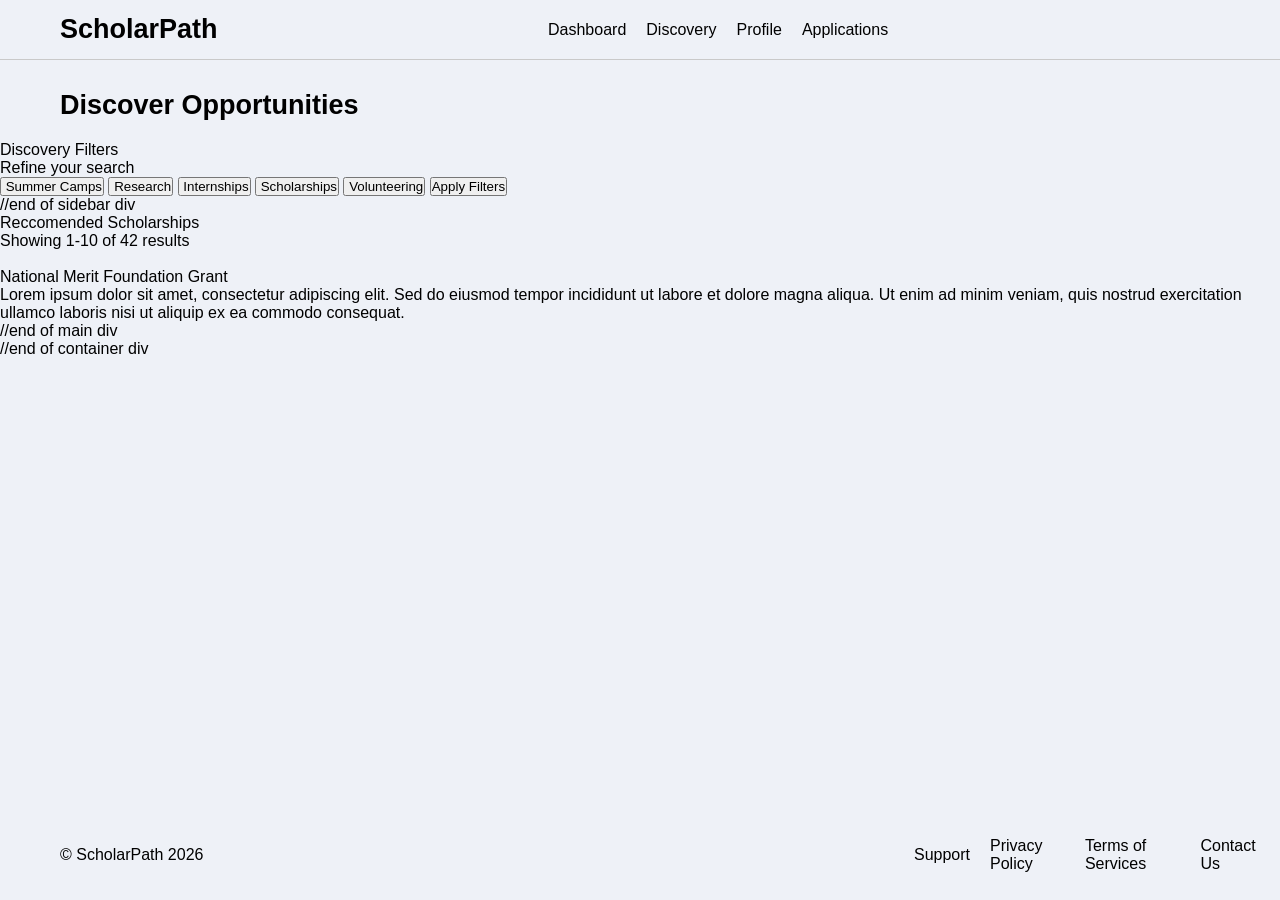
==== discovery.html @ 2eabfe02 "hi" ====
<!DOCTYPE html>
<html lang="en">

<head>
    <meta charset="UTF-8">
    <meta name="viewport" content="width=device-width, initial-scale=1.0">
    <title>Document</title>
    <link rel="stylesheet" href="discovery.css" />

</head>

<body>




    <header>
        <span class="logo">ScholarPath</span>
        <ul>
            <li>Dashboard</li>
            <li>Discovery</li>
            <li>Profile</li>
            <li>Applications</li>
        </ul>
    </header>






    <div class="container">


        <div class="FirstLine">Discover Opportunities</div>




        <div class="sidebar">
            <div class="discoveryFilters">Discovery Filters</div>
            <div class="refineYourSearch">Refine your search</div>
            <button class="summerCamps">
                <img src="">
                Summer Camps
            </button>
            <button class="research">
                <img src="">
                Research
            </button>
            <button class="internships">
                <img src="">
                Internships
            </button>
            <button class="scholarships">
                <img src="">
                Scholarships
            </button>
            <button class="volunteering">
                <img src="">
                Volunteering
            </button>


            <button class="applyFilters">Apply Filters</button>
        </div> //end of sidebar div







        <div class="main">
            <div class="reccomendedScholarships">Reccomended Scholarships</div>
            <div class="showingResults">Showing 1-10 of 42 results</div>
            <div class="result">
                <img src="">
                <div class="scholarshipsTag"></div>
                <div class=resultHeader>National Merit Foundation Grant</div>
                <div class="resultDescription">Lorem ipsum dolor sit amet, consectetur adipiscing elit. Sed do eiusmod
                    tempor incididunt ut labore et dolore magna aliqua. Ut enim ad minim veniam, quis nostrud
                    exercitation ullamco laboris nisi ut aliquip ex ea commodo consequat.</div>

            </div>

        </div> //end of main div






    </div> //end of container div








    <footer>
        <div class="left">&copy; ScholarPath 2026</div>
        <div class="right">
            <ul>
                <li>Support</li>
                <li>Privacy Policy</li>
                <li>Terms of Services</li>
                <li>Contact Us</li>
            </ul>
        </div>
    </footer>











</body>

</html>
---- discovery.css ----
html,
body {
  height: 100%;
  width: 100%;
  background-color: #eef1f7;
}

* {
  margin: 0;
  padding: 0;
  box-sizing: border-box;
  font-family: "Inter", sans-serif;
}

header {
  height: 60px;
  width: 100%;
  border-bottom: 1px solid rgb(201, 201, 201);
  display: flex;
  padding: 0 0 0 60px;
  flex-direction: row;
  justify-content: space-between;
  align-items: center;
}

.logo {
  width: 40%;
  color: var(--blue);
  font-size: 27px;
  font-weight: bold;
}

ul {
  list-style-type: none;
  display: flex;
  flex-direction: row;
  align-items: center;
  height: 100%;
  width: 60%;
}

li {
  margin-right: 20px;
  cursor: pointer;
}

footer {
  background-color: var(--footer);
  height: 90px;
  width: 100%;
  position: absolute;
  bottom: 0;
  display: flex;
  flex-direction: row;
  align-items: center;
  padding: 0 0 0 60px;
}

.left {
  width: 50%;
}

.right {
  width: 50%;
  margin-left: auto;
  display: flex;
  justify-content: end;
}

.FirstLine{
  font-size:27px;
  font-weight:bold;
  margin-left: 60px;
  margin-bottom:20px;
  margin-top: 30px;
}
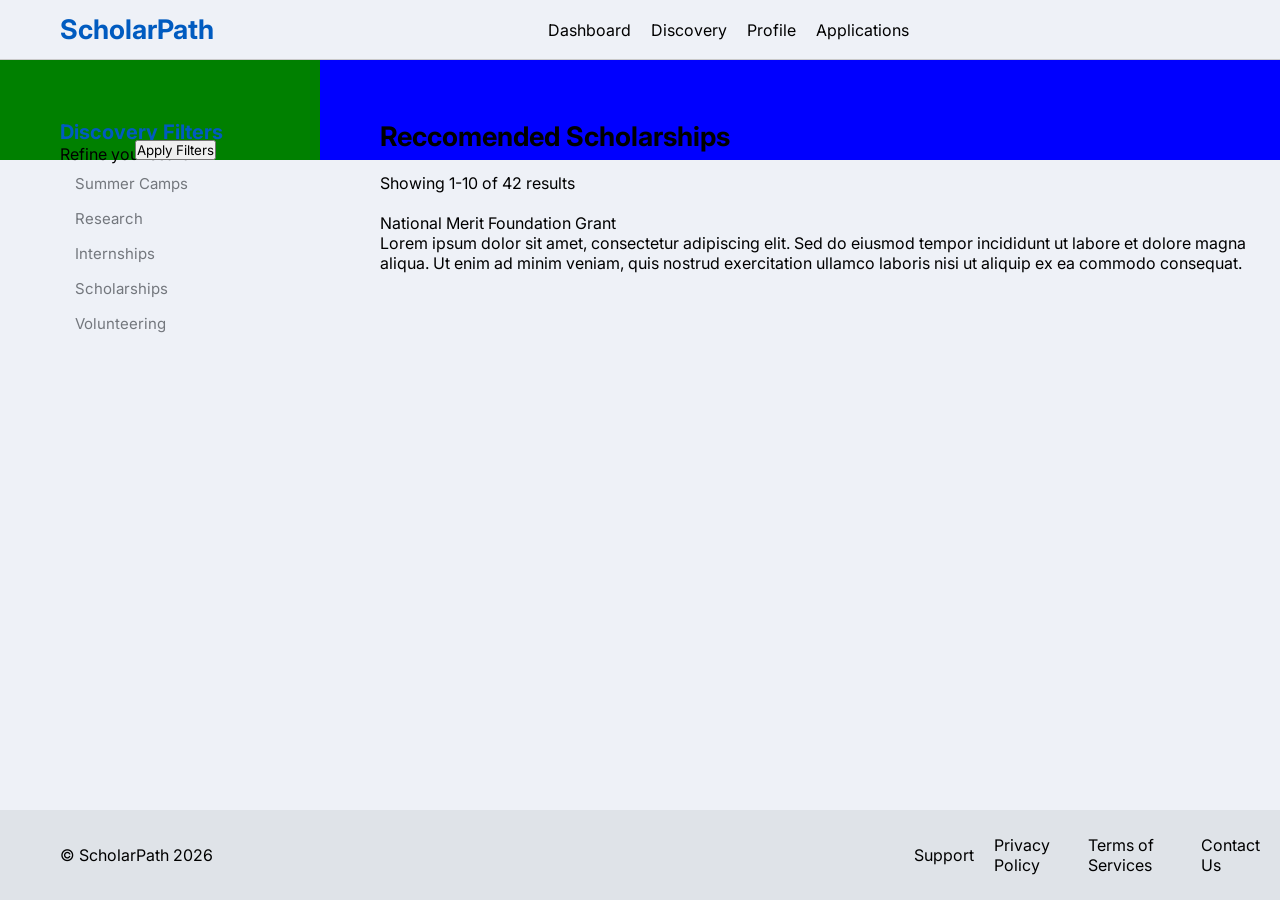
==== commit 5194ae68: "kaju katli" ====
--- a/discovery.html
+++ b/discovery.html
@@ -1,11 +1,11 @@
 <!DOCTYPE html>
-<html lang="en">
+<html class="Html" lang="en">
 
-<head>
+<head class="discoveryHead">
     <meta charset="UTF-8">
     <meta name="viewport" content="width=device-width, initial-scale=1.0">
     <title>Document</title>
-    <link rel="stylesheet" href="discovery.css" />
+    <link rel="stylesheet" href="style.css" />
 
 </head>
 
@@ -14,9 +14,9 @@
 
 
 
-    <header>
+    <header class="header">
         <span class="logo">ScholarPath</span>
-        <ul>
+        <ul class="ul">
             <li>Dashboard</li>
             <li>Discovery</li>
             <li>Profile</li>
@@ -32,38 +32,43 @@
     <div class="container">
 
 
-        <div class="FirstLine">Discover Opportunities</div>
+
+        <div class="RowContainer">
 
 
 
 
-        <div class="sidebar">
-            <div class="discoveryFilters">Discovery Filters</div>
-            <div class="refineYourSearch">Refine your search</div>
-            <button class="summerCamps">
-                <img src="">
-                Summer Camps
-            </button>
-            <button class="research">
-                <img src="">
-                Research
-            </button>
-            <button class="internships">
-                <img src="">
-                Internships
-            </button>
-            <button class="scholarships">
-                <img src="">
-                Scholarships
-            </button>
-            <button class="volunteering">
-                <img src="">
-                Volunteering
-            </button>
+            <div class="discoverySidebar">
 
 
-            <button class="applyFilters">Apply Filters</button>
-        </div> //end of sidebar div
+                <h2 class="discoveryFilters">Discovery Filters</h2>
+                <div class="discoveryrefineYourSearch">Refine your search</div>
+                <div class="searchfilters">
+                    <div class="refineyoursearchbuttons">
+                        <button class="discoverysummerCamps">
+                            <img src="">
+                            Summer Camps
+                        </button>
+                        <button class="discoveryresearch">
+                            <img src="">
+                            Research
+                        </button>
+                        <button class="discoveryinternships">
+                            <img src="">
+                            Internships
+                        </button>
+                        <button class="discoveryscholarships">
+                            <img src="">
+                            Scholarships
+                        </button>
+                        <button class="discoveryvolunteering">
+                            <img src="">
+                            Volunteering
+                        </button>
+                    </div>
+                    <button class="discoveryApplyFilters">Apply Filters</button>
+                </div>
+            </div>
 
 
 
@@ -71,28 +76,28 @@
 
 
 
-        <div class="main">
-            <div class="reccomendedScholarships">Reccomended Scholarships</div>
-            <div class="showingResults">Showing 1-10 of 42 results</div>
-            <div class="result">
-                <img src="">
-                <div class="scholarshipsTag"></div>
-                <div class=resultHeader>National Merit Foundation Grant</div>
-                <div class="resultDescription">Lorem ipsum dolor sit amet, consectetur adipiscing elit. Sed do eiusmod
-                    tempor incididunt ut labore et dolore magna aliqua. Ut enim ad minim veniam, quis nostrud
-                    exercitation ullamco laboris nisi ut aliquip ex ea commodo consequat.</div>
-
-            </div>
-
-        </div> //end of main div
+            <div class="discoveryMain">
+                <h2 class="titlereccomendedscholarships">Reccomended Scholarships</h2>
+                <div class="discoveryShowingResults">Showing 1-10 of 42 results</div>
+                <div class="discoveryResultBox">
+                    <img src="">
+                    <div class="discoveryScholarshipsTag"></div>
+                    <div class="discoveryResultHeader">National Merit Foundation Grant</div>
+                    <div class="discoveryResultDescription">Lorem ipsum dolor sit amet, consectetur adipiscing elit. Sed
+                        do eiusmod
+                        tempor incididunt ut labore et dolore magna aliqua. Ut enim ad minim veniam, quis nostrud
+                        exercitation ullamco laboris nisi ut aliquip ex ea commodo consequat.</div>
+                </div>
 
 
 
+            </div>
+            <!-- End of Main -->
 
-
-
-    </div> //end of container div
-
+        </div>
+        <!-- end of RowContainer -->
+    </div>
+    <!-- End of container -->
 
 
 
@@ -122,6 +127,7 @@
 
 
 
+
 </body>
 
 </html>
--- a/style.css
+++ b/style.css
@@ -0,0 +1,286 @@
+@import url("https://fonts.googleapis.com/css2?family=Inter:ital,opsz,wght@0,14..32,100..900;1,14..32,100..900&display=swap");
+
+
+* {
+  margin: 0;
+  padding: 0;
+  box-sizing: border-box;
+  font-family: "Inter", sans-serif;
+}
+
+
+:root {
+  --blue: #005bc0;
+  --second: #eef1f7;
+  --footer: #dfe3e8;
+}
+
+html,
+body {
+  height: 100%;
+  width: 100%;
+  background-color: #eef1f7;
+}
+
+header {
+  height: 60px;
+  width: 100%;
+  border-bottom: 1px solid rgb(201, 201, 201);
+  display: flex;
+  padding: 0 0 0 60px;
+  flex-direction: row;
+  justify-content: space-between;
+  align-items: center;
+}
+
+.logo {
+  width: 40%;
+  color: var(--blue);
+  font-size: 27px;
+  font-weight: bold;
+}
+
+ul {
+  list-style-type: none;
+  display: flex;
+  flex-direction: row;
+  align-items: center;
+  height: 100%;
+  width: 60%;
+}
+
+li {
+  margin-right: 20px;
+  cursor: pointer;
+}
+
+footer {
+  background-color: var(--footer);
+  height: 90px;
+  width: 100%;
+  position: absolute;
+  bottom: 0;
+  display: flex;
+  flex-direction: row;
+  align-items: center;
+  padding: 0 0 0 60px;
+}
+
+.left {
+  width: 50%;
+}
+
+.right {
+  width: 50%;
+  margin-left: auto;
+  display: flex;
+  justify-content: end;
+}
+
+
+
+/* DASHBOARDDDDDDDDDDDDDDDDDDDDDDDDDDDDDDDDD */
+
+.FirstLine{
+  font-size:27px;
+  font-weight:bold;
+  margin-left: 60px;
+  margin-bottom:20px;
+  margin-top: 30px;
+}
+
+.SecondLine{
+  font-size:18px;
+  margin-left:60px;
+}
+
+.container{
+  width:100%;
+}
+
+.RowContainer{
+  height: 100px;
+  width:100%;
+  display:flex;
+}
+
+.Sidebar{
+  padding: 60px 30px 30px 60px;
+  width: 33%;
+  height: 100%;
+  position:relative;
+}
+
+.Main{
+  width:67%;
+  height: 100%;
+  padding: 60px 60px 60px 0;
+}
+
+.ProfileStatus{
+  width: 100%;
+  padding: 20px;
+  border-radius: 8px;
+  border: 1px solid #8D9196;
+  margin-bottom: 30px;
+  background-color:  #FFFFFF;
+}
+
+.UpcomingDeadlines{
+  width: 100%;
+  padding: 20px;
+  border-radius: 8px;
+  border: 1px solid #8D9196;
+  /* margin: 60px 30px 60px 60px; */
+  background-color: #FFFFFF;
+}
+
+.TopMatches{
+  font-size: 20px;
+  margin: 0 0 30px 0;
+}
+
+.top{
+  display:flex;
+}
+
+.left1{
+    margin: 0 30px 0 0;
+    width: 100%;
+}
+
+.left2{
+  margin: 0 30px 0 0;
+    width: 100%;
+}
+
+.right1{
+  width:100%;
+}
+
+.right2{
+    width: 100%;
+}
+
+.bottom{
+  display: flex;
+}
+
+
+
+
+
+/* DISCOVERYYYYYYYYYYYYYYYYYYYYYYYYYYYYYYYYYYYYYYYYYYYYYYYYY */
+
+.discoverySidebar{
+  padding: 60px 30px 30px 60px;
+  width: 25%;
+  height: 100%;
+  position:relative;
+  background-color: green;
+}
+
+.discoveryMain{
+  padding: 60px 30px 30px 60px;
+  width: 75%;
+  height: 100%;
+  background-color: blue;
+}
+
+.refineyoursearchbuttons{
+  display:flex;
+  align-items: center;
+  justify-content: center;
+  flex-direction: column;
+}
+
+.searchfilters{
+  display:flex;
+  align-items: center;
+  justify-content: center;
+  flex-direction: column;
+}
+
+.discoveryFilters{
+  font-size: 20px;
+  color: #005BC0;
+}
+
+.titlereccomendedscholarships{
+  font-size:27px;
+  font-weight:bold;
+  margin-bottom:20px;
+}
+
+.discoverysummerCamps{
+  width:200px;
+  height:35px;
+  font-size:15px;
+  color:#73777D;
+  border: none;
+  border-radius:3px;
+  background:none;
+  margin-top:10px;
+  align-items: left;
+  justify-content: left;
+}
+
+.discoveryresearch{
+  width:200px;
+  height:35px;
+  font-size:15px;
+  color:#73777D;
+  border: none;
+  border-radius:3px;
+  background:none;
+}
+
+.discoveryinternships{
+  width:200px;
+  height:35px;
+  font-size:15px;
+  color:#73777D;
+  border: none;
+  border-radius:3px;
+  background:none;
+}
+
+.discoveryscholarships{
+  width:200px;
+  height:35px;
+  font-size:15px;
+  color:#73777D;
+  border: none;
+  border-radius:3px;
+  background:none;
+}
+
+.discoveryvolunteering{
+  width:200px;
+  height:35px;
+  font-size:15px;
+  color:#73777D;
+  border: none;
+  border-radius:3px;
+  background:none;
+  margin-bottom:10px;
+}
+
+.discoverysummerCamps:hover, .discoveryresearch:hover, .discoveryinternships:hover,.discoveryscholarships:hover, .discoveryvolunteering:hover{
+  border: 2px solid #73777D;
+}
+
+.discoverysummerCamps, .discoveryresearch, .discoveryinternships,.discoveryscholarships, .discoveryvolunteering{
+    display:flex;
+  align-items: left;
+  justify-content: left;
+}
+
+.discoveryApplyFilters{
+  position: absolute;
+  bottom: 0;
+  display: flex;
+  flex-direction: column;
+  align-items: center;
+  justify-content: end;
+}
